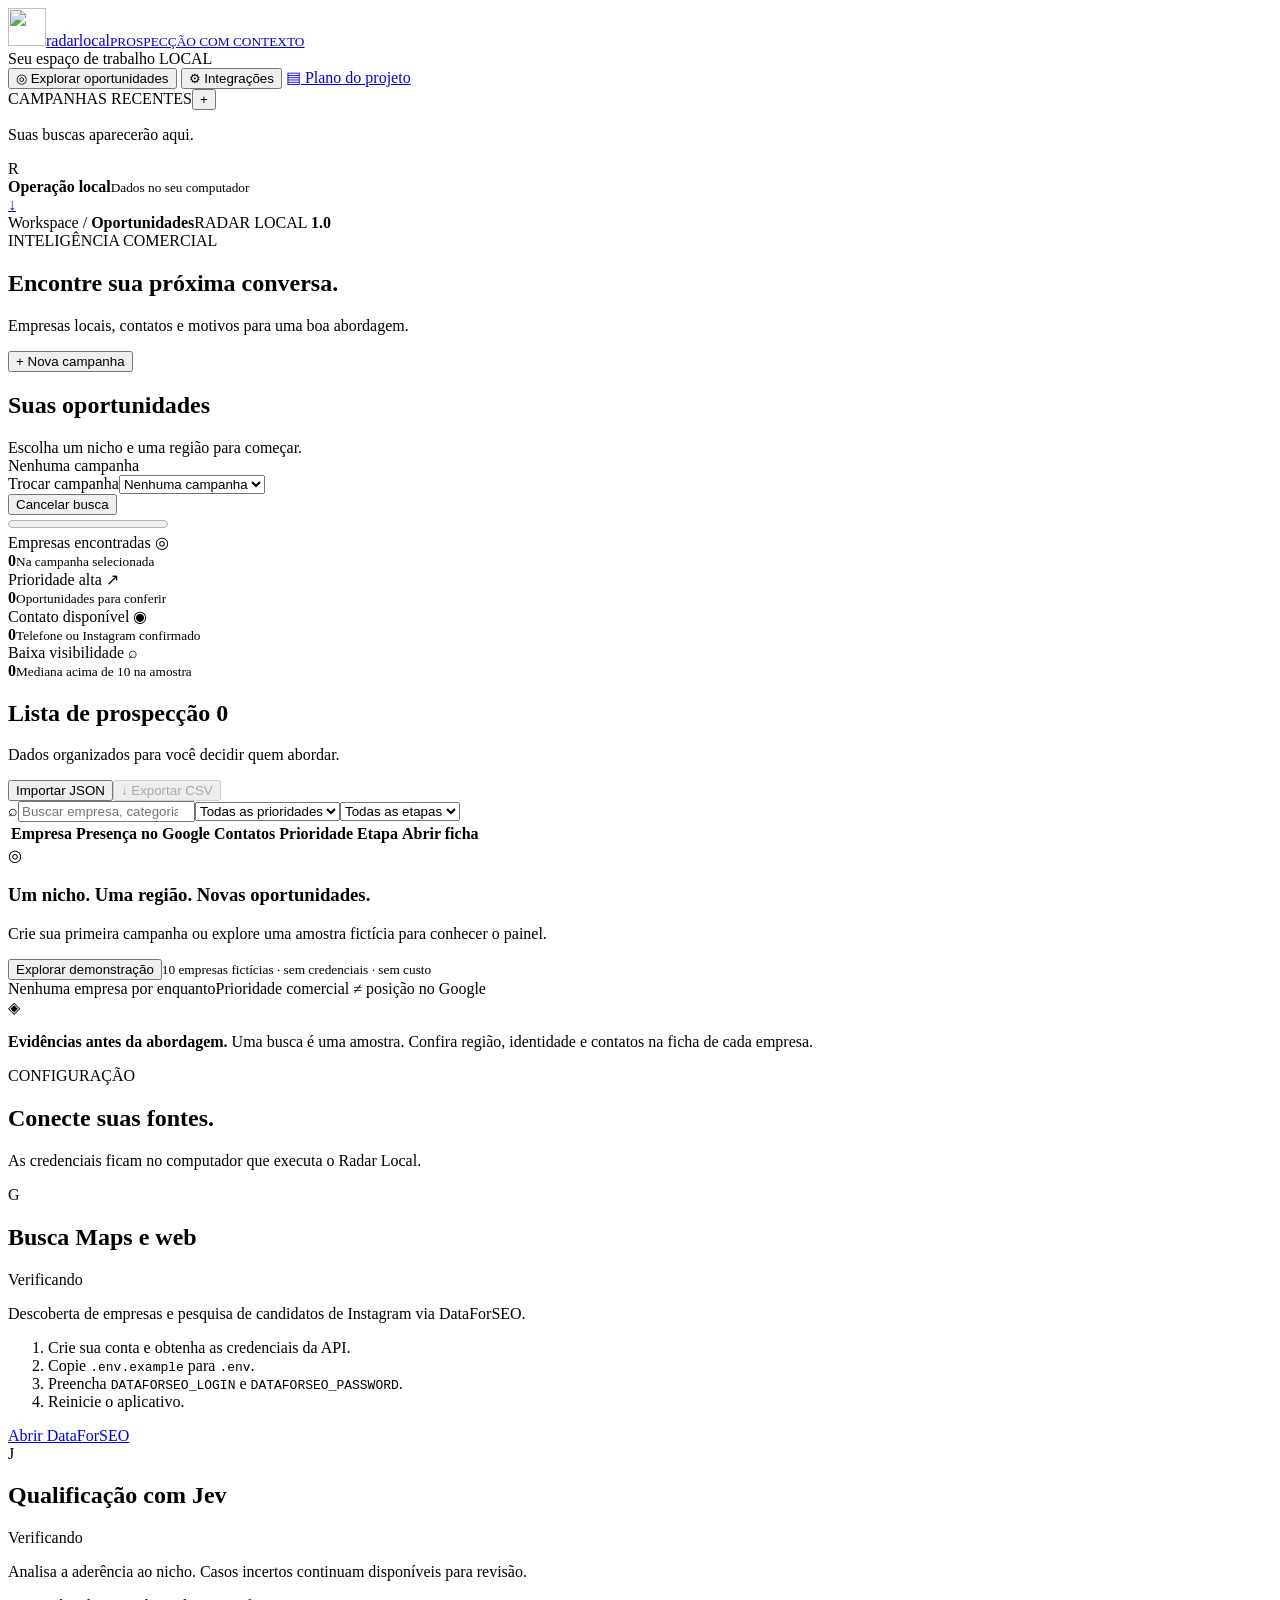
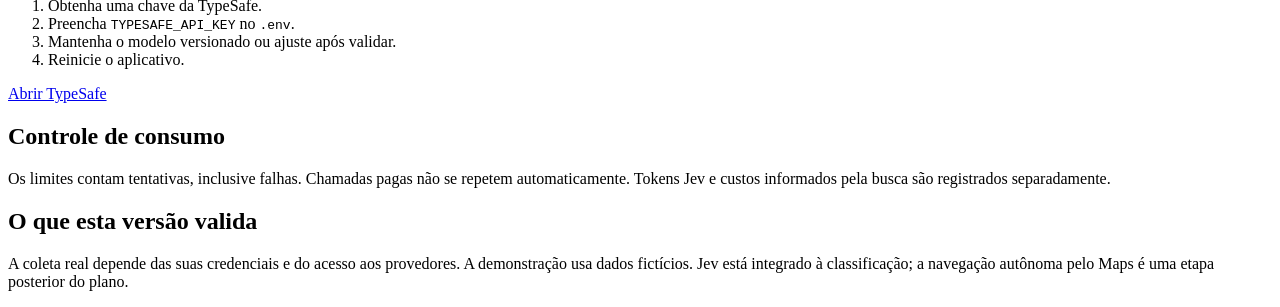
==== web/index.html @ 17e1e8f4 "feat: primeira versão do Radar Local" ====
<!doctype html>
<html lang="pt-BR">
<head>
  <meta charset="utf-8"><meta name="viewport" content="width=device-width,initial-scale=1">
  <meta name="description" content="Pesquisa e qualificação de empresas locais com evidências.">
  <title>Radar Local · Prospecção</title><link rel="icon" href="/favicon.svg"><link rel="stylesheet" href="/style.css">
</head>
<body>
  <aside class="sidebar">
    <a class="brand" href="/"><img src="/favicon.svg" alt="" width="38" height="38"><span>radar<span class="brand-light">local</span><small>PROSPECÇÃO COM CONTEXTO</small></span></a>
    <div class="workspace">Seu espaço de trabalho <span>LOCAL</span></div>
    <nav aria-label="Navegação principal">
      <button class="nav-item active" id="nav-leads"><span aria-hidden="true">◎</span> Explorar oportunidades</button>
      <button class="nav-item" id="nav-integrations"><span aria-hidden="true">⚙</span> Integrações</button>
      <a class="nav-item" href="/plan" target="_blank" rel="noopener"><span aria-hidden="true">▤</span> Plano do projeto</a>
    </nav>
    <div class="side-section"><span>CAMPANHAS RECENTES</span><button class="icon-button" id="side-new" aria-label="Criar campanha">+</button></div>
    <div id="campaign-list" class="campaign-list"><p class="side-muted">Suas buscas aparecerão aqui.</p></div>
    <div class="sidebar-bottom"><div class="local-symbol" aria-hidden="true">R</div><div><strong>Operação local</strong><small>Dados no seu computador</small></div><a href="/api/backup" title="Baixar backup" aria-label="Baixar backup">↓</a></div>
  </aside>
  <main>
    <header class="topbar"><span>Workspace <span class="slash">/</span> <strong id="breadcrumb">Oportunidades</strong></span><span class="version">RADAR LOCAL <b>1.0</b></span></header>
    <section id="leads-view" class="content">
      <div class="page-heading"><div><div class="eyebrow">INTELIGÊNCIA COMERCIAL</div><h1>Encontre sua próxima conversa.</h1><p>Empresas locais, contatos e motivos para uma boa abordagem.</p></div><button class="button primary" id="new-campaign"><span aria-hidden="true">+</span> Nova campanha</button></div>
      <div class="campaign-heading"><div><h2 id="campaign-title">Suas oportunidades</h2><div id="campaign-subtitle" class="muted">Escolha um nicho e uma região para começar.</div></div><span id="source-badge" class="badge neutral">Nenhuma campanha</span></div>
      <label class="mobile-history">Trocar campanha<select id="mobile-campaign"><option value="">Nenhuma campanha</option></select></label>
      <div id="notice" class="notice hidden" role="status"></div>
      <div id="run-progress" class="run-progress hidden"><div><span id="run-message"></span><button id="cancel-campaign" class="text-button">Cancelar busca</button></div><progress id="progress" max="100" value="0"></progress></div>
      <div class="stats">
        <article class="stat"><div>Empresas encontradas <span aria-hidden="true">◎</span></div><strong id="stat-total">0</strong><small>Na campanha selecionada</small></article>
        <article class="stat"><div>Prioridade alta <span class="green" aria-hidden="true">↗</span></div><strong id="stat-high">0</strong><small>Oportunidades para conferir</small></article>
        <article class="stat"><div>Contato disponível <span aria-hidden="true">◉</span></div><strong id="stat-contact">0</strong><small>Telefone ou Instagram confirmado</small></article>
        <article class="stat"><div>Baixa visibilidade <span aria-hidden="true">⌕</span></div><strong id="stat-low">0</strong><small>Mediana acima de 10 na amostra</small></article>
      </div>
      <section class="results-card" aria-label="Lista de empresas">
        <div class="results-heading"><div><h2>Lista de prospecção <span id="result-count">0</span></h2><p id="results-caption">Dados organizados para você decidir quem abordar.</p></div><div class="actions"><button class="button secondary" id="import-button">Importar JSON</button><button class="button secondary" id="export-button" disabled>↓ Exportar CSV</button></div></div>
        <div class="filters"><label class="search"><span aria-hidden="true">⌕</span><input id="search" type="search" placeholder="Buscar empresa, categoria ou endereço…" aria-label="Buscar empresas"></label><select id="priority-filter" aria-label="Filtrar prioridade"><option value="">Todas as prioridades</option value="high">Alta</option><option value="medium">Média</option><option value="low">Baixa</option><option value="review">Em revisão</option><option value="excluded">Fora do perfil</option></select><select id="stage-filter" aria-label="Filtrar etapa"><option value="">Todas as etapas</option><option value="new">Novo lead</option><option value="reviewing">Em análise</option><option value="contacted">Contatado</option><option value="interested">Interessado</option><option value="discarded">Descartado</option><option value="do_not_contact">Não contatar</option></select></div>
        <div class="table-scroll"><table><thead><tr><th>Empresa</th><th>Presença no Google</th><th>Contatos</th><th>Prioridade</th><th>Etapa</th><th><span class="sr-only">Abrir ficha</span></th></tr></thead><tbody id="lead-rows"></tbody></table></div>
        <div id="empty" class="empty"><div class="empty-radar" aria-hidden="true">◎</div><h3>Um nicho. Uma região. Novas oportunidades.</h3><p>Crie sua primeira campanha ou explore uma amostra fictícia para conhecer o painel.</p><button id="demo-button" class="button primary">Explorar demonstração</button><small>10 empresas fictícias · sem credenciais · sem custo</small></div>
        <div class="table-footer"><span id="table-summary">Nenhuma empresa por enquanto</span><span>Prioridade comercial ≠ posição no Google</span></div>
      </section>
      <div class="bottom-note"><span>◈</span><p><strong>Evidências antes da abordagem.</strong> Uma busca é uma amostra. Confira região, identidade e contatos na ficha de cada empresa.</p><span id="usage-caption"></span></div>
    </section>
    <section id="integrations-view" class="content hidden">
      <div class="eyebrow">CONFIGURAÇÃO</div><h1>Conecte suas fontes.</h1><p class="lead-text">As credenciais ficam no computador que executa o Radar Local.</p>
      <div class="integration-grid"><article class="integration-card"><div class="integration-symbol">G</div><h2>Busca Maps e web</h2><span id="dfs-status" class="badge neutral">Verificando</span><p>Descoberta de empresas e pesquisa de candidatos de Instagram via DataForSEO.</p><ol><li>Crie sua conta e obtenha as credenciais da API.</li><li>Copie <code>.env.example</code> para <code>.env</code>.</li><li>Preencha <code>DATAFORSEO_LOGIN</code> e <code>DATAFORSEO_PASSWORD</code>.</li><li>Reinicie o aplicativo.</li></ol><a href="https://app.dataforseo.com/" target="_blank" rel="noopener" class="button secondary">Abrir DataForSEO</a></article><article class="integration-card"><div class="integration-symbol jev">J</div><h2>Qualificação com Jev</h2><span id="jev-status" class="badge neutral">Verificando</span><p>Analisa a aderência ao nicho. Casos incertos continuam disponíveis para revisão.</p><ol><li>Obtenha uma chave da TypeSafe.</li><li>Preencha <code>TYPESAFE_API_KEY</code> no <code>.env</code>.</li><li>Mantenha o modelo versionado ou ajuste após validar.</li><li>Reinicie o aplicativo.</li></ol><a href="https://console.typesafe.ai/keys" target="_blank" rel="noopener" class="button secondary">Abrir TypeSafe</a></article></div>
      <div class="info-card"><h2>Controle de consumo</h2><p id="limits-caption"></p><p>Os limites contam tentativas, inclusive falhas. Chamadas pagas não se repetem automaticamente. Tokens Jev e custos informados pela busca são registrados separadamente.</p></div>
      <div class="info-card"><h2>O que esta versão valida</h2><p>A coleta real depende das suas credenciais e do acesso aos provedores. A demonstração usa dados fictícios. Jev está integrado à classificação; a navegação autônoma pelo Maps é uma etapa posterior do plano.</p></div>
    </section>
  </main>
  <dialog id="campaign-dialog" class="modal"><form id="campaign-form"><div class="modal-top"><div><div class="eyebrow">NOVA PESQUISA</div><h2>Defina seu próximo mercado.</h2></div><button type="button" class="icon-button close-dialog" aria-label="Fechar">×</button></div>
    <div class="form-grid"><label>Nicho<input name="niche" required maxlength="100" value="Loja de moda feminina"></label><label>Cidade e região<input name="city" required maxlength="100" value="São Carlos,São Paulo,Brazil"><small>Na coleta real, use o nome da localidade reconhecido pelo provedor.</small></label><label>Serviço que você oferece<select name="service"><option value="google">Presença no Google</option><option value="website">Criação de site</option><option value="marketing">Marketing digital</option></select></label><label>Quantidade máxima<input name="limit" type="number" min="1" max="50" value="10" required></label></div>
    <fieldset class="source-options"><legend>Como deseja pesquisar?</legend><label><input name="source" type="radio" value="demo" checked><span><strong>Demonstração</strong><small>Dados fictícios, sem chamadas externas</small></span></label><label><input name="source" type="radio" value="live"><span><strong>Coleta real</strong><small>Usa suas credenciais e saldo de API</small></span></label></fieldset>
    <details class="advanced"><summary>Ajustar termos, pontos e enriquecimento</summary><label>Termos de busca<textarea name="keywords" rows="3" placeholder="Um termo por linha, até três. Em branco: nicho + cidade."></textarea></label><label>Pontos de busca (opcional)<textarea name="coordinates" rows="2" placeholder="latitude,longitude,zoom — um por linha. Ex.: -22.0174,-47.8909,14z"></textarea><small>Sem pontos, a busca usa a localidade informada.</small></label><label class="check"><input name="enrich" type="checkbox" checked> Procurar Instagram em resultados públicos</label><label class="check"><input name="use_jev" type="checkbox" checked> Usar Jev para analisar o nicho, quando configurado</label></details>
    <p class="form-hint" id="call-estimate">Demonstração sem custo de API.</p><p class="form-error hidden" id="campaign-error" role="alert"></p><div class="modal-footer"><button type="button" class="button secondary close-dialog">Cancelar</button><button type="submit" class="button primary" id="campaign-submit">Iniciar campanha</button></div>
  </form></dialog>
  <dialog id="lead-dialog" class="drawer"><div id="lead-detail"></div></dialog>
  <dialog id="import-dialog" class="modal"><div class="modal-top"><div><div class="eyebrow">SUA BASE DE CONTATOS</div><h2>Importar empresas</h2></div><button class="icon-button close-dialog" aria-label="Fechar">×</button></div><p>Selecione um arquivo JSON com até 100 empresas. Dados ausentes ficam sem informação; nenhuma posição de busca é presumida.</p><p><a href="/example.json" download>Baixar modelo de importação</a></p><label class="file-label">Arquivo JSON<input id="import-file" type="file" accept=".json,application/json"></label><p id="import-error" class="form-error hidden" role="alert"></p><div class="modal-footer"><button class="button secondary close-dialog">Cancelar</button><button id="confirm-import" class="button primary">Importar arquivo</button></div></dialog>
  <div id="toast" class="toast hidden" role="status"></div>
  <script src="/app.js" defer></script>
</body></html>
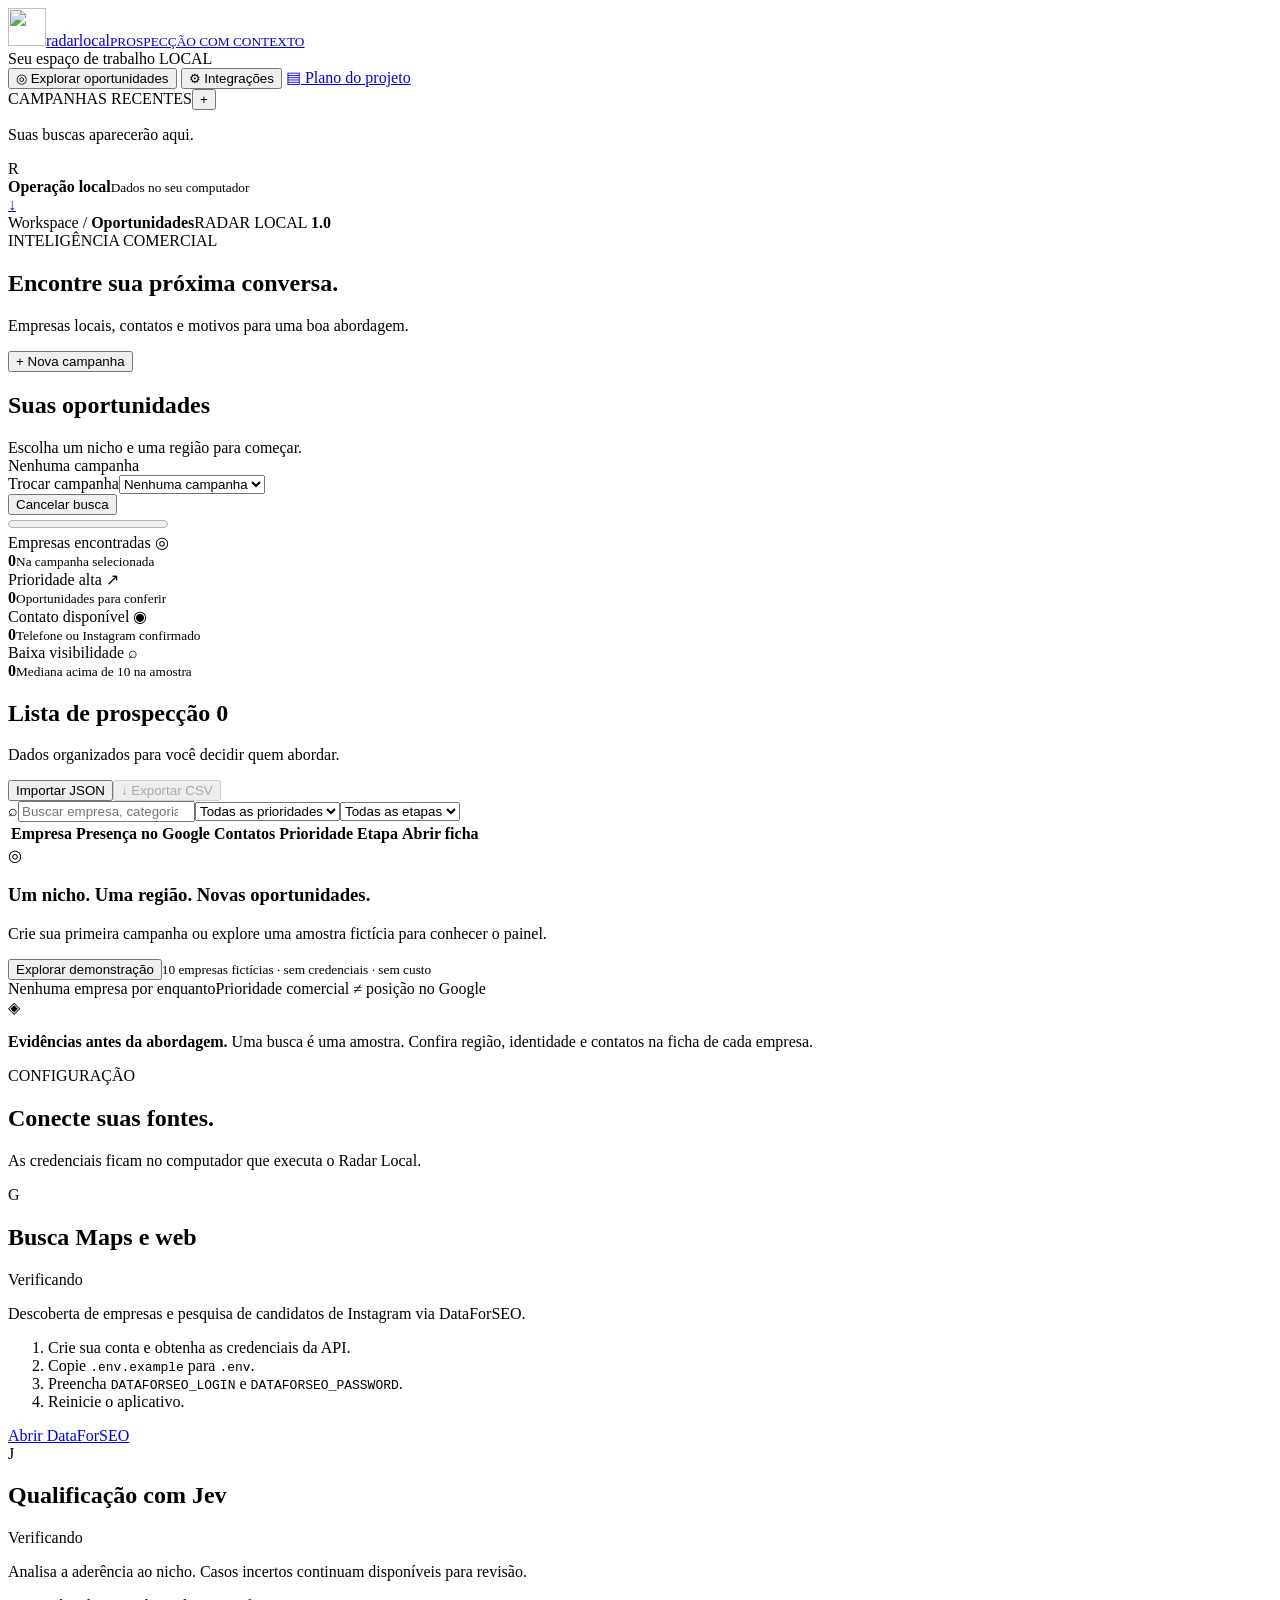
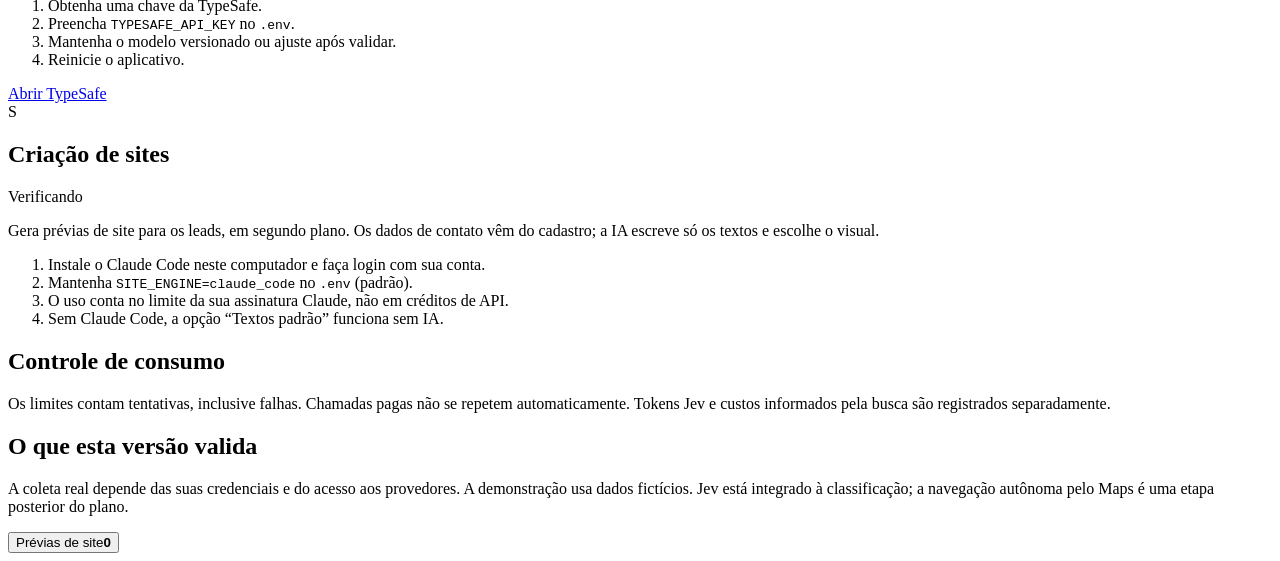
==== commit be70d560: "feat: previas de site por lead em segundo plano (fase S1) - Botao Criar site na ficha, bandeja de pr" ====
--- a/web/index.html
+++ b/web/index.html
@@ -34,7 +34,7 @@
       </div>
       <section class="results-card" aria-label="Lista de empresas">
         <div class="results-heading"><div><h2>Lista de prospecção <span id="result-count">0</span></h2><p id="results-caption">Dados organizados para você decidir quem abordar.</p></div><div class="actions"><button class="button secondary" id="import-button">Importar JSON</button><button class="button secondary" id="export-button" disabled>↓ Exportar CSV</button></div></div>
-        <div class="filters"><label class="search"><span aria-hidden="true">⌕</span><input id="search" type="search" placeholder="Buscar empresa, categoria ou endereço…" aria-label="Buscar empresas"></label><select id="priority-filter" aria-label="Filtrar prioridade"><option value="">Todas as prioridades</option value="high">Alta</option><option value="medium">Média</option><option value="low">Baixa</option><option value="review">Em revisão</option><option value="excluded">Fora do perfil</option></select><select id="stage-filter" aria-label="Filtrar etapa"><option value="">Todas as etapas</option><option value="new">Novo lead</option><option value="reviewing">Em análise</option><option value="contacted">Contatado</option><option value="interested">Interessado</option><option value="discarded">Descartado</option><option value="do_not_contact">Não contatar</option></select></div>
+        <div class="filters"><label class="search"><span aria-hidden="true">⌕</span><input id="search" type="search" placeholder="Buscar empresa, categoria ou endereço…" aria-label="Buscar empresas"></label><select id="priority-filter" aria-label="Filtrar prioridade"><option value="">Todas as prioridades</option><option value="high">Alta</option><option value="medium">Média</option><option value="low">Baixa</option><option value="review">Em revisão</option><option value="excluded">Fora do perfil</option></select><select id="stage-filter" aria-label="Filtrar etapa"><option value="">Todas as etapas</option><option value="new">Novo lead</option><option value="reviewing">Em análise</option><option value="contacted">Contatado</option><option value="interested">Interessado</option><option value="discarded">Descartado</option><option value="do_not_contact">Não contatar</option></select></div>
         <div class="table-scroll"><table><thead><tr><th>Empresa</th><th>Presença no Google</th><th>Contatos</th><th>Prioridade</th><th>Etapa</th><th><span class="sr-only">Abrir ficha</span></th></tr></thead><tbody id="lead-rows"></tbody></table></div>
         <div id="empty" class="empty"><div class="empty-radar" aria-hidden="true">◎</div><h3>Um nicho. Uma região. Novas oportunidades.</h3><p>Crie sua primeira campanha ou explore uma amostra fictícia para conhecer o painel.</p><button id="demo-button" class="button primary">Explorar demonstração</button><small>10 empresas fictícias · sem credenciais · sem custo</small></div>
         <div class="table-footer"><span id="table-summary">Nenhuma empresa por enquanto</span><span>Prioridade comercial ≠ posição no Google</span></div>
@@ -43,7 +43,7 @@
     </section>
     <section id="integrations-view" class="content hidden">
       <div class="eyebrow">CONFIGURAÇÃO</div><h1>Conecte suas fontes.</h1><p class="lead-text">As credenciais ficam no computador que executa o Radar Local.</p>
-      <div class="integration-grid"><article class="integration-card"><div class="integration-symbol">G</div><h2>Busca Maps e web</h2><span id="dfs-status" class="badge neutral">Verificando</span><p>Descoberta de empresas e pesquisa de candidatos de Instagram via DataForSEO.</p><ol><li>Crie sua conta e obtenha as credenciais da API.</li><li>Copie <code>.env.example</code> para <code>.env</code>.</li><li>Preencha <code>DATAFORSEO_LOGIN</code> e <code>DATAFORSEO_PASSWORD</code>.</li><li>Reinicie o aplicativo.</li></ol><a href="https://app.dataforseo.com/" target="_blank" rel="noopener" class="button secondary">Abrir DataForSEO</a></article><article class="integration-card"><div class="integration-symbol jev">J</div><h2>Qualificação com Jev</h2><span id="jev-status" class="badge neutral">Verificando</span><p>Analisa a aderência ao nicho. Casos incertos continuam disponíveis para revisão.</p><ol><li>Obtenha uma chave da TypeSafe.</li><li>Preencha <code>TYPESAFE_API_KEY</code> no <code>.env</code>.</li><li>Mantenha o modelo versionado ou ajuste após validar.</li><li>Reinicie o aplicativo.</li></ol><a href="https://console.typesafe.ai/keys" target="_blank" rel="noopener" class="button secondary">Abrir TypeSafe</a></article></div>
+      <div class="integration-grid"><article class="integration-card"><div class="integration-symbol">G</div><h2>Busca Maps e web</h2><span id="dfs-status" class="badge neutral">Verificando</span><p>Descoberta de empresas e pesquisa de candidatos de Instagram via DataForSEO.</p><ol><li>Crie sua conta e obtenha as credenciais da API.</li><li>Copie <code>.env.example</code> para <code>.env</code>.</li><li>Preencha <code>DATAFORSEO_LOGIN</code> e <code>DATAFORSEO_PASSWORD</code>.</li><li>Reinicie o aplicativo.</li></ol><a href="https://app.dataforseo.com/" target="_blank" rel="noopener" class="button secondary">Abrir DataForSEO</a></article><article class="integration-card"><div class="integration-symbol jev">J</div><h2>Qualificação com Jev</h2><span id="jev-status" class="badge neutral">Verificando</span><p>Analisa a aderência ao nicho. Casos incertos continuam disponíveis para revisão.</p><ol><li>Obtenha uma chave da TypeSafe.</li><li>Preencha <code>TYPESAFE_API_KEY</code> no <code>.env</code>.</li><li>Mantenha o modelo versionado ou ajuste após validar.</li><li>Reinicie o aplicativo.</li></ol><a href="https://console.typesafe.ai/keys" target="_blank" rel="noopener" class="button secondary">Abrir TypeSafe</a></article><article class="integration-card wide"><div class="integration-symbol site">S</div><h2>Criação de sites</h2><span id="site-status" class="badge neutral">Verificando</span><p>Gera prévias de site para os leads, em segundo plano. Os dados de contato vêm do cadastro; a IA escreve só os textos e escolhe o visual.</p><ol><li>Instale o Claude Code neste computador e faça login com sua conta.</li><li>Mantenha <code>SITE_ENGINE=claude_code</code> no <code>.env</code> (padrão).</li><li>O uso conta no limite da sua assinatura Claude, não em créditos de API.</li><li>Sem Claude Code, a opção “Textos padrão” funciona sem IA.</li></ol><p id="site-caption" class="explain"></p></article></div>
       <div class="info-card"><h2>Controle de consumo</h2><p id="limits-caption"></p><p>Os limites contam tentativas, inclusive falhas. Chamadas pagas não se repetem automaticamente. Tokens Jev e custos informados pela busca são registrados separadamente.</p></div>
       <div class="info-card"><h2>O que esta versão valida</h2><p>A coleta real depende das suas credenciais e do acesso aos provedores. A demonstração usa dados fictícios. Jev está integrado à classificação; a navegação autônoma pelo Maps é uma etapa posterior do plano.</p></div>
     </section>
@@ -55,6 +55,13 @@
     <p class="form-hint" id="call-estimate">Demonstração sem custo de API.</p><p class="form-error hidden" id="campaign-error" role="alert"></p><div class="modal-footer"><button type="button" class="button secondary close-dialog">Cancelar</button><button type="submit" class="button primary" id="campaign-submit">Iniciar campanha</button></div>
   </form></dialog>
   <dialog id="lead-dialog" class="drawer"><div id="lead-detail"></div></dialog>
+  <dialog id="site-dialog" class="modal"><form id="site-form"><div class="modal-top"><div><div class="eyebrow">PRÉVIA DE SITE</div><h2 id="site-dialog-title">Criar site</h2></div><button type="button" class="icon-button close-dialog" aria-label="Fechar">×</button></div>
+    <p id="site-existing" class="notice hidden">A fonte informou um site para esta empresa. A prévia pode servir como proposta de redesenho.</p>
+    <div class="form-grid"><label>Como gerar<select name="engine" id="site-engine"></select></label><label>Objetivo principal<select name="objective"><option value="contato">Chamar para conversar</option><option value="visita">Visitar o local</option><option value="marca">Conhecer a marca</option></select></label></div>
+    <label>Instruções (opcional)<textarea name="instructions" rows="3" maxlength="600" placeholder="Ex.: tom mais sofisticado, destacar moda plus size."></textarea></label>
+    <p class="form-hint" id="site-hint"></p><p class="form-error hidden" id="site-error" role="alert"></p><div class="modal-footer"><button type="button" class="button secondary close-dialog">Cancelar</button><button type="submit" class="button primary" id="site-submit">Criar prévia</button></div>
+  </form></dialog>
+  <aside id="site-tray" class="site-tray hidden" aria-label="Sites em produção"><button id="tray-toggle" class="tray-head" aria-expanded="true"><span>Prévias de site</span><b id="tray-count">0</b></button><div id="tray-list" class="tray-list"></div></aside>
   <dialog id="import-dialog" class="modal"><div class="modal-top"><div><div class="eyebrow">SUA BASE DE CONTATOS</div><h2>Importar empresas</h2></div><button class="icon-button close-dialog" aria-label="Fechar">×</button></div><p>Selecione um arquivo JSON com até 100 empresas. Dados ausentes ficam sem informação; nenhuma posição de busca é presumida.</p><p><a href="/example.json" download>Baixar modelo de importação</a></p><label class="file-label">Arquivo JSON<input id="import-file" type="file" accept=".json,application/json"></label><p id="import-error" class="form-error hidden" role="alert"></p><div class="modal-footer"><button class="button secondary close-dialog">Cancelar</button><button id="confirm-import" class="button primary">Importar arquivo</button></div></dialog>
   <div id="toast" class="toast hidden" role="status"></div>
   <script src="/app.js" defer></script>
